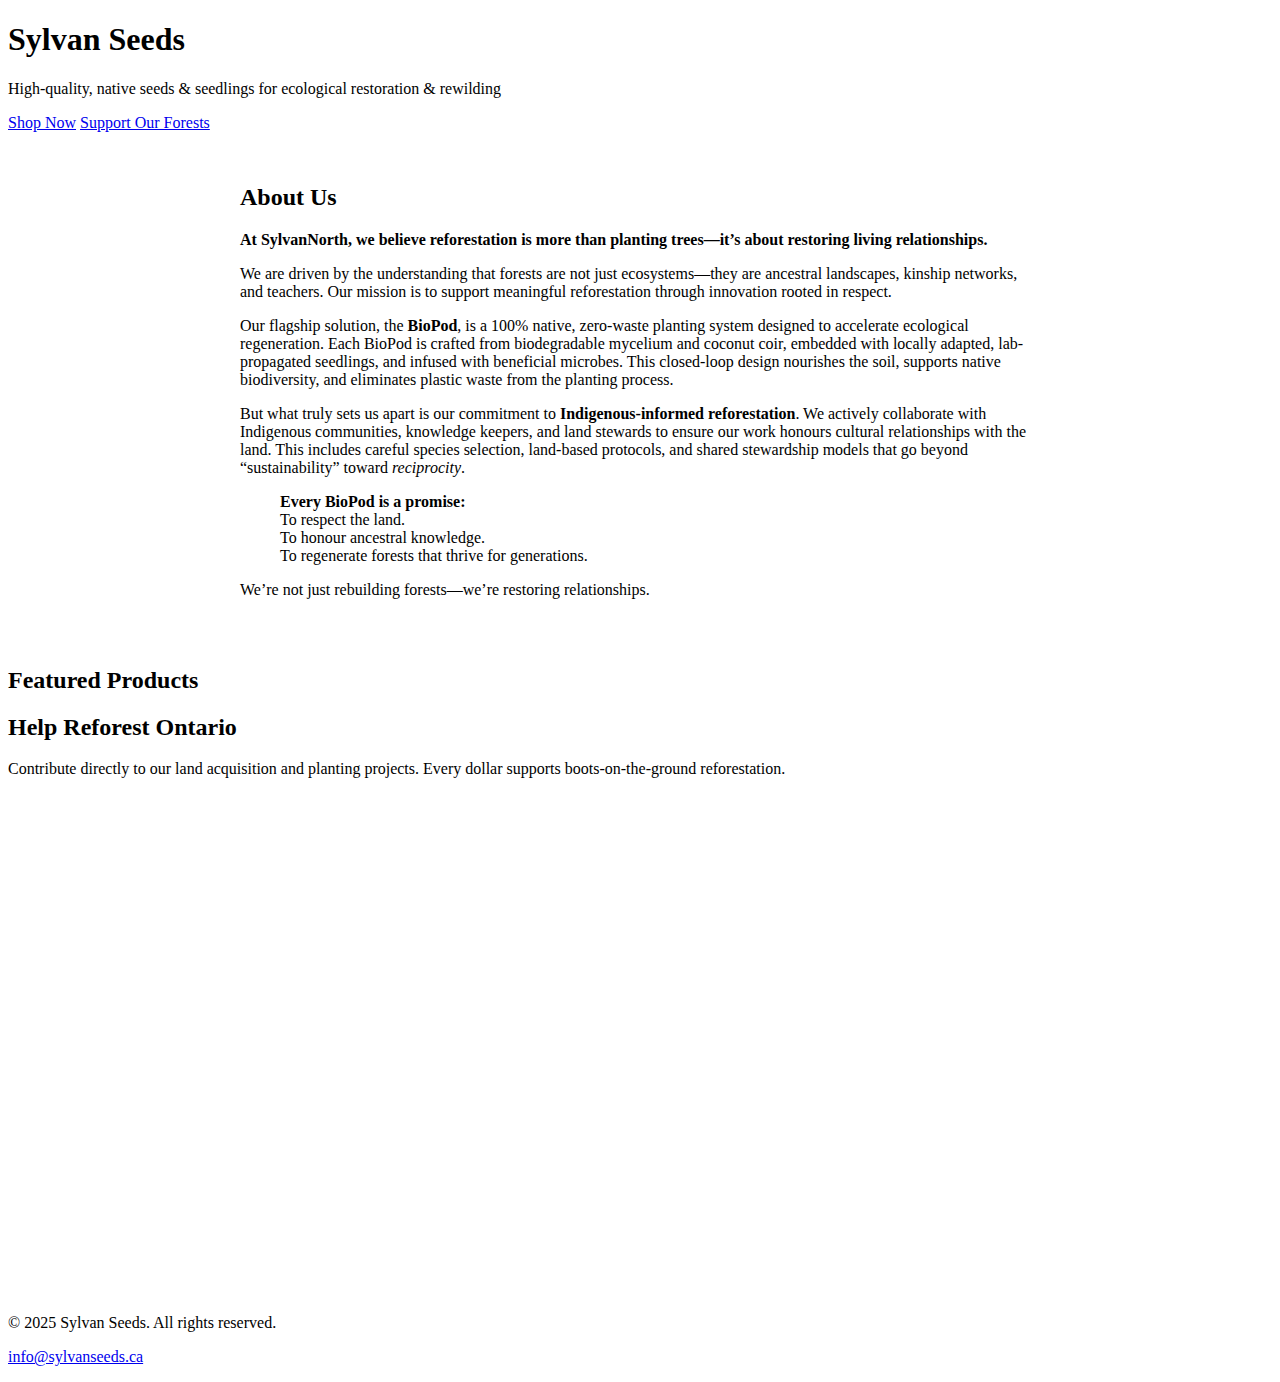
==== index.html @ 146e09be "index.html" ====
<!DOCTYPE html>
<html lang="en">
<head>
  <meta charset="UTF-8" />
  <meta name="viewport" content="width=device-width, initial-scale=1.0"/>
  <title>Sylvan Seeds | Regenerative Seeds & Seedlings</title>
  <meta name="description" content="Shop regenerative seeds, native seedlings, and eco-packaged plants designed for Canadian reforestation and sustainable gardens.">

  <!-- Google Fonts -->
  <link href="https://fonts.googleapis.com/css2?family=Montserrat:wght@400;600&display=swap" rel="stylesheet" />

  <!-- Snipcart -->
  <link rel="stylesheet" href="https://cdn.snipcart.com/themes/v3.6.1/default/snipcart.css" />
  <script async src="https://cdn.snipcart.com/themes/v3.6.1/default/snipcart.js"></script>
  <div hidden id="snipcart" data-api-key="YOUR_PUBLIC_API_KEY"></div>

  <!-- Styles -->
  <link rel="stylesheet" href="css/styles.css" />
</head>
<body>
  <header class="hero">
    <div class="container">
      <h1>Sylvan Seeds</h1>
      <p>High-quality, native seeds & seedlings for ecological restoration & rewilding</p>
      <a href="#shop" class="btn btn-accent">Shop Now</a>
      <a href="#donate" class="btn btn-outline">Support Our Forests</a>
    </div>
  </header>

  <!-- About Section -->
  <section id="about" style="padding: 2rem; max-width: 800px; margin: auto;">
    <h2>About Us</h2>
    <p><strong>At SylvanNorth, we believe reforestation is more than planting trees—it’s about restoring living relationships.</strong></p>
    <p>We are driven by the understanding that forests are not just ecosystems—they are ancestral landscapes, kinship networks, and teachers. Our mission is to support meaningful reforestation through innovation rooted in respect.</p>
    <p>Our flagship solution, the <strong>BioPod</strong>, is a 100% native, zero-waste planting system designed to accelerate ecological regeneration. Each BioPod is crafted from biodegradable mycelium and coconut coir, embedded with locally adapted, lab-propagated seedlings, and infused with beneficial microbes. This closed-loop design nourishes the soil, supports native biodiversity, and eliminates plastic waste from the planting process.</p>
    <p>But what truly sets us apart is our commitment to <strong>Indigenous-informed reforestation</strong>. We actively collaborate with Indigenous communities, knowledge keepers, and land stewards to ensure our work honours cultural relationships with the land. This includes careful species selection, land-based protocols, and shared stewardship models that go beyond “sustainability” toward <em>reciprocity</em>.</p>
    <blockquote>
      <p><strong>Every BioPod is a promise:</strong><br>
      To respect the land.<br>
      To honour ancestral knowledge.<br>
      To regenerate forests that thrive for generations.</p>
    </blockquote>
    <p>We’re not just rebuilding forests—we’re restoring relationships.</p>
  </section>

  <!-- Shop Section -->
  <section class="featured-products" id="shop">
    <div class="container">
      <h2>Featured Products</h2>
      <div class="product-grid" id="product-grid">
        <!-- Products will be loaded here by JS -->
      </div>
    </div>
  </section>

  <!-- Donation Section -->
  <section class="donation" id="donate">
    <div class="container">
      <h2>Help Reforest Ontario</h2>
      <p>Contribute directly to our land acquisition and planting projects. Every dollar supports boots-on-the-ground reforestation.</p>
      <iframe src="https://donorbox.org/embed/your-form-id" height="500px" width="100%" style="max-width: 600px; margin: auto;" allowpaymentrequest frameborder="0" scrolling="no"></iframe>
    </div>
  </section>

  <!-- Footer -->
  <footer>
    <div class="container">
      <p>&copy; 2025 Sylvan Seeds. All rights reserved.</p>
      <p><a href="mailto:info@sylvanseeds.ca">info@sylvanseeds.ca</a></p>
    </div>
  </footer>

  <!-- Scripts -->
  <script src="data.js"></script>
  <script src="main.js"></script>
</body>
</html>
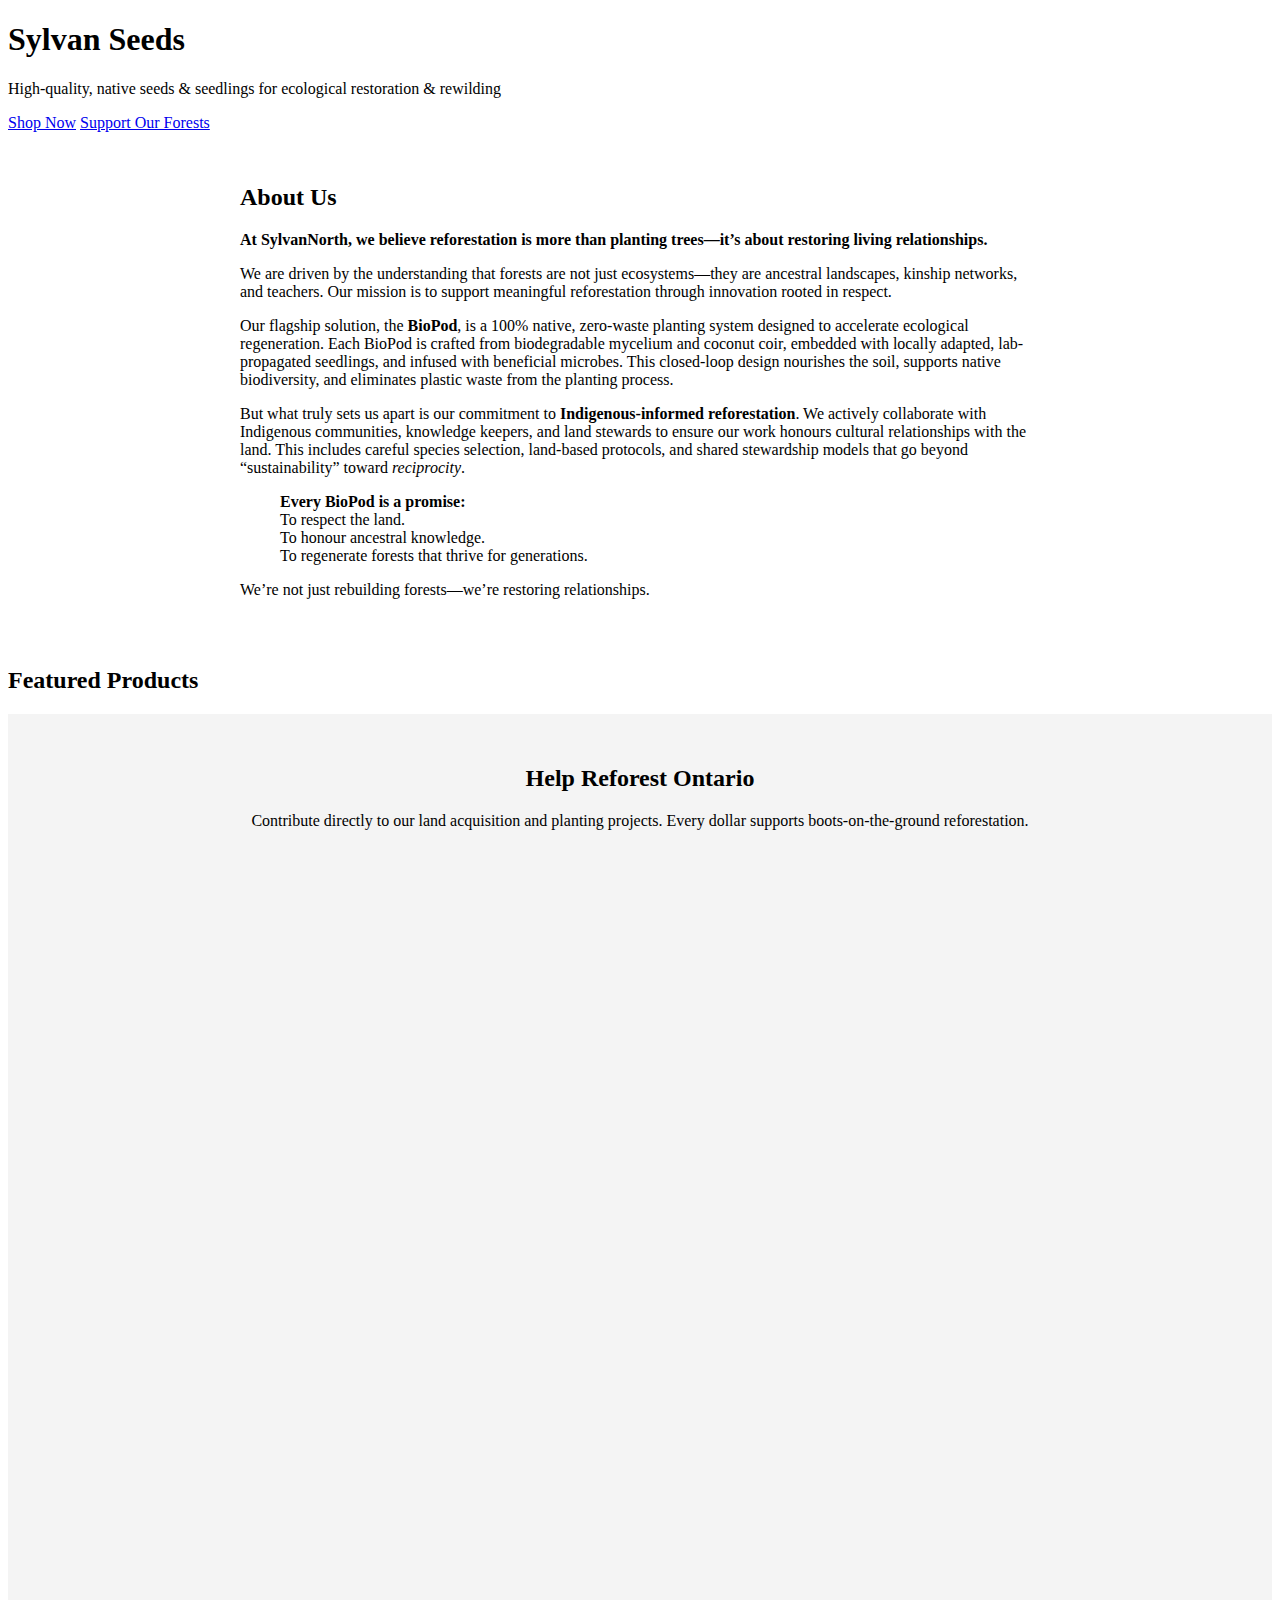
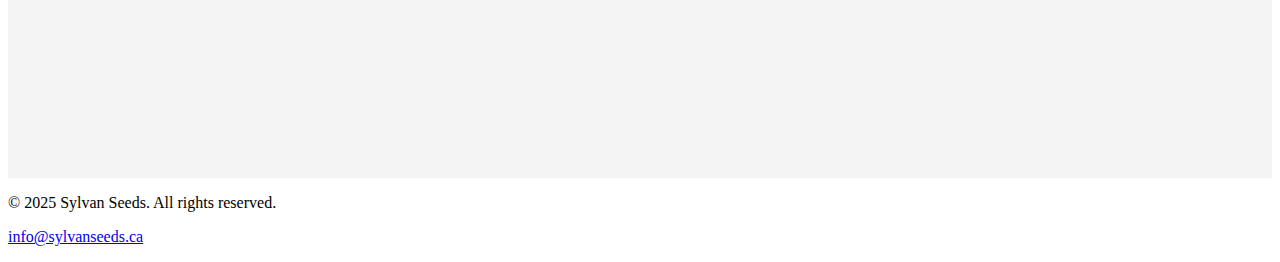
==== commit b5d30754: "index.html" ====
--- a/index.html
+++ b/index.html
@@ -14,12 +14,15 @@
   <script async src="https://cdn.snipcart.com/themes/v3.6.1/default/snipcart.js"></script>
   <div hidden id="snipcart" data-api-key="YOUR_PUBLIC_API_KEY"></div>
 
+  <!-- Donorbox -->
+  <script src="https://donorbox.org/widget.js" paypalExpress="false"></script>
+
   <!-- Styles -->
   <link rel="stylesheet" href="css/styles.css" />
 </head>
 <body>
   <header class="hero">
-    <div class="container">
+    <div class="container overlay">
       <h1>Sylvan Seeds</h1>
       <p>High-quality, native seeds & seedlings for ecological restoration & rewilding</p>
       <a href="#shop" class="btn btn-accent">Shop Now</a>
@@ -27,7 +30,6 @@
     </div>
   </header>
 
-  <!-- About Section -->
   <section id="about" style="padding: 2rem; max-width: 800px; margin: auto;">
     <h2>About Us</h2>
     <p><strong>At SylvanNorth, we believe reforestation is more than planting trees—it’s about restoring living relationships.</strong></p>
@@ -43,7 +45,6 @@
     <p>We’re not just rebuilding forests—we’re restoring relationships.</p>
   </section>
 
-  <!-- Shop Section -->
   <section class="featured-products" id="shop">
     <div class="container">
       <h2>Featured Products</h2>
@@ -53,16 +54,25 @@
     </div>
   </section>
 
-  <!-- Donation Section -->
-  <section class="donation" id="donate">
-    <div class="container">
+  <section class="donation" id="donate" style="padding: 2rem; background-color: #f4f4f4;">
+    <div class="container" style="text-align: center;">
       <h2>Help Reforest Ontario</h2>
       <p>Contribute directly to our land acquisition and planting projects. Every dollar supports boots-on-the-ground reforestation.</p>
-      <iframe src="https://donorbox.org/embed/your-form-id" height="500px" width="100%" style="max-width: 600px; margin: auto;" allowpaymentrequest frameborder="0" scrolling="no"></iframe>
+      <iframe
+        src="https://donorbox.org/embed/roots-of-change-support-local-reforestation-2?amount=30&show_content=true"
+        name="donorbox"
+        allowpaymentrequest="allowpaymentrequest"
+        seamless="seamless"
+        frameborder="0"
+        scrolling="no"
+        height="900px"
+        width="100%"
+        style="max-width: 500px; min-width: 250px; max-height:none!important; margin: auto; display: block;"
+        allow="payment">
+      </iframe>
     </div>
   </section>
 
-  <!-- Footer -->
   <footer>
     <div class="container">
       <p>&copy; 2025 Sylvan Seeds. All rights reserved.</p>
@@ -70,7 +80,6 @@
     </div>
   </footer>
 
-  <!-- Scripts -->
   <script src="data.js"></script>
   <script src="main.js"></script>
 </body>
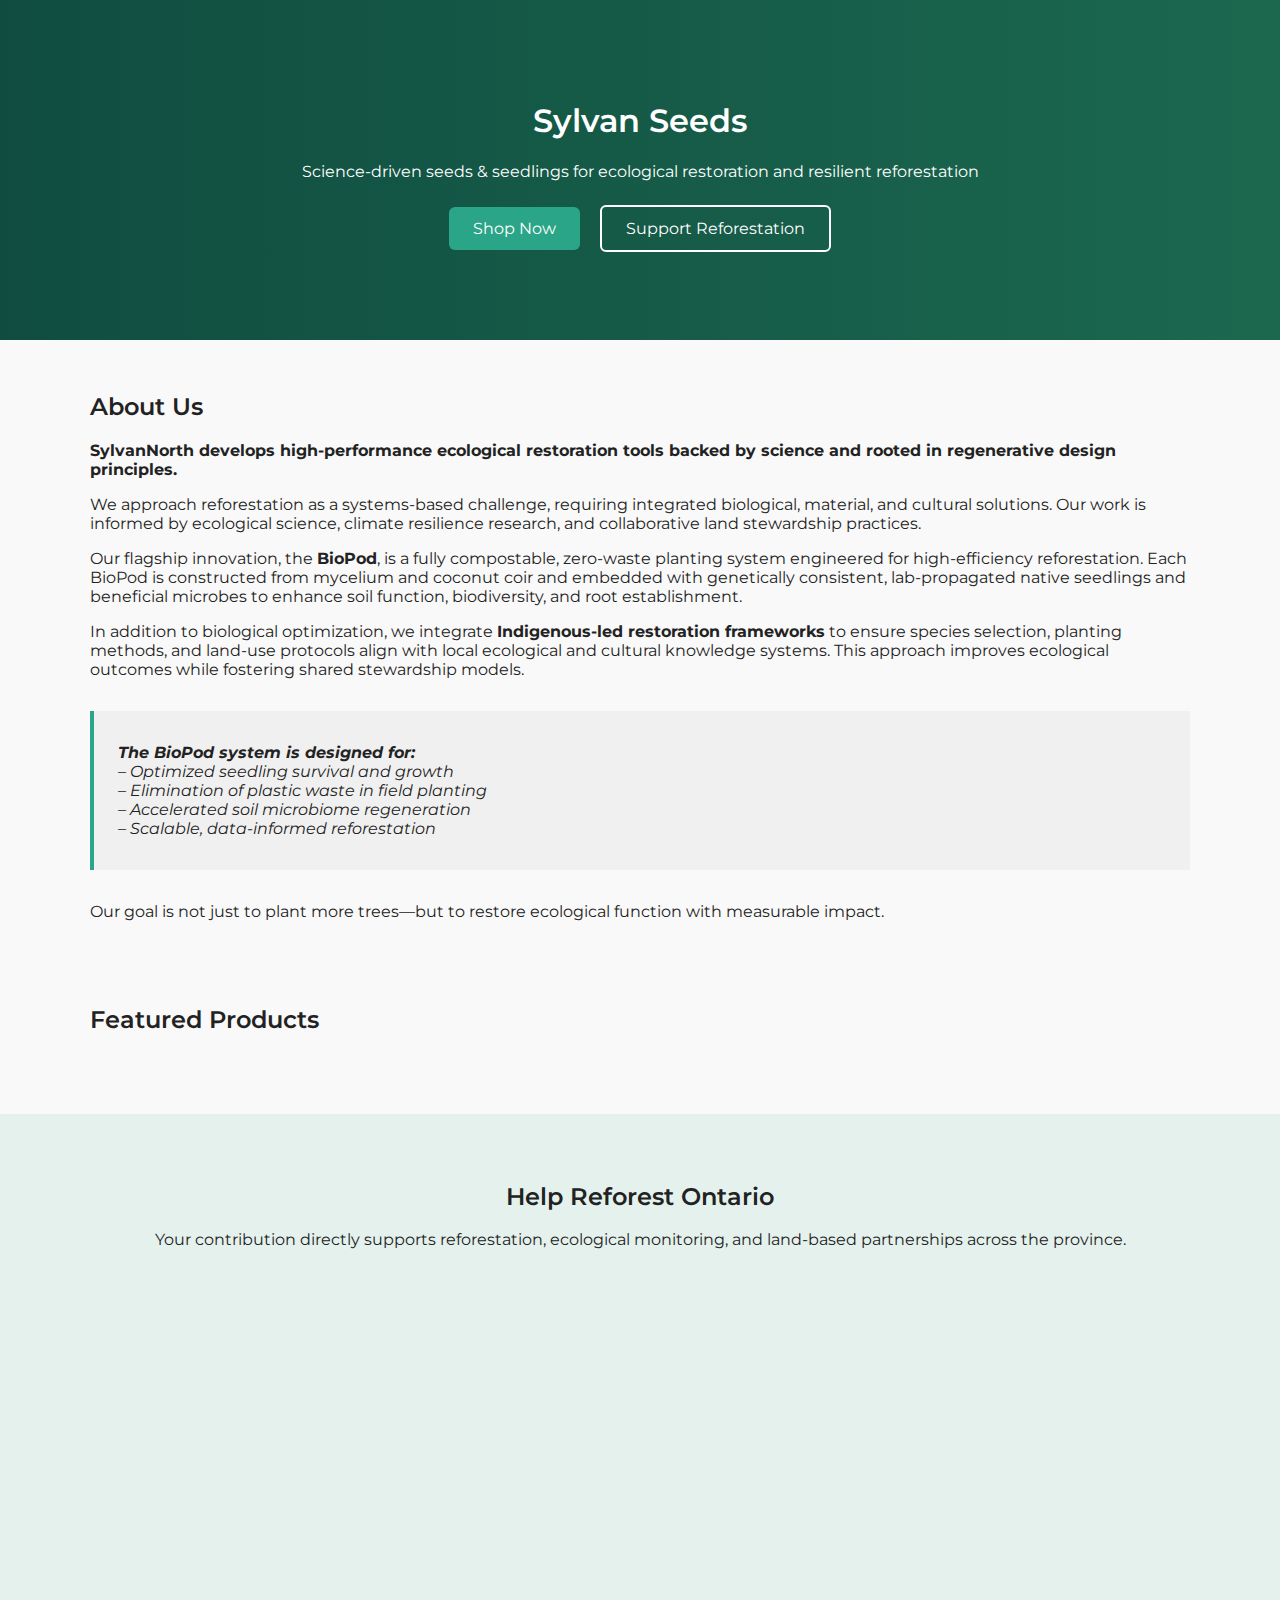
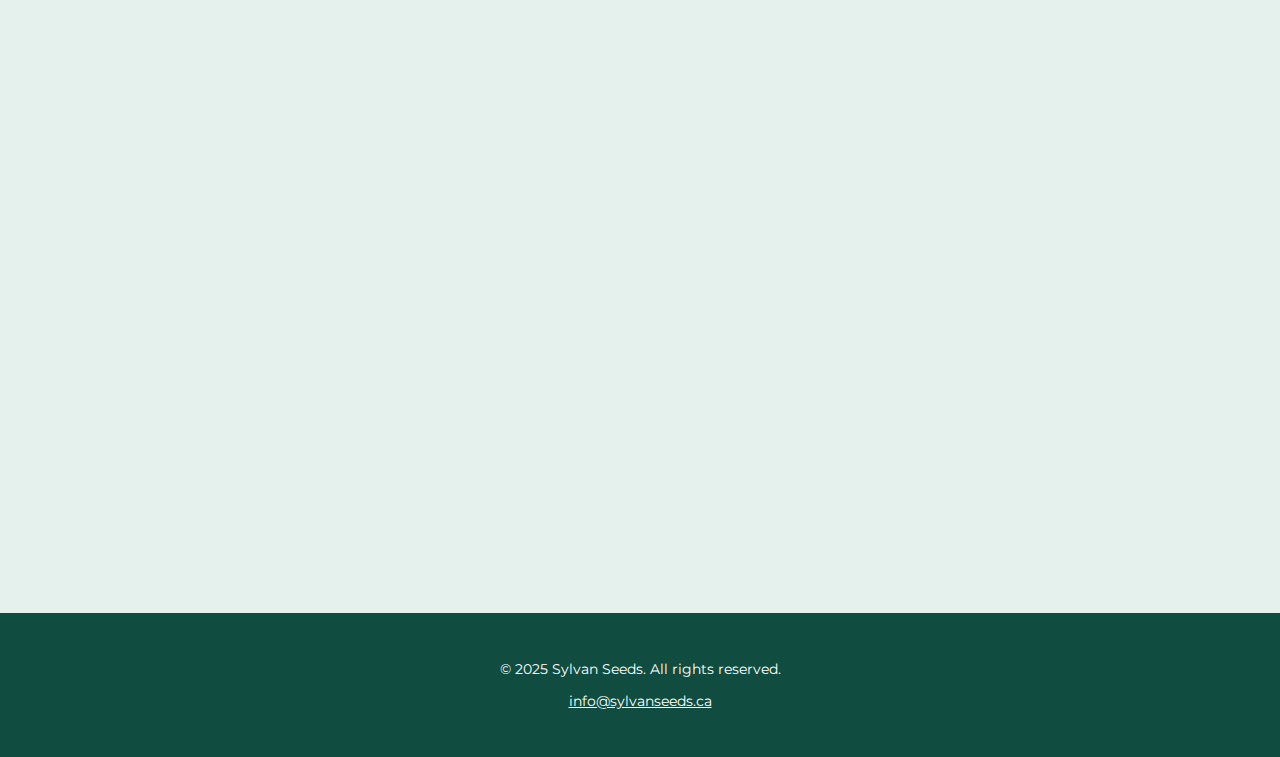
==== commit 81e63a18: "Update index.html" ====
--- a/index.html
+++ b/index.html
@@ -4,7 +4,7 @@
   <meta charset="UTF-8" />
   <meta name="viewport" content="width=device-width, initial-scale=1.0"/>
   <title>Sylvan Seeds | Regenerative Seeds & Seedlings</title>
-  <meta name="description" content="Shop regenerative seeds, native seedlings, and eco-packaged plants designed for Canadian reforestation and sustainable gardens.">
+  <meta name="description" content="Scientifically selected native seeds and seedlings for ecological restoration, climate adaptation, and sustainable reforestation across Canada.">
 
   <!-- Google Fonts -->
   <link href="https://fonts.googleapis.com/css2?family=Montserrat:wght@400;600&display=swap" rel="stylesheet" />
@@ -18,31 +18,122 @@
   <script src="https://donorbox.org/widget.js" paypalExpress="false"></script>
 
   <!-- Styles -->
-  <link rel="stylesheet" href="css/styles.css" />
+  <style>
+    body {
+      font-family: 'Montserrat', sans-serif;
+      margin: 0;
+      background: #f9f9f9;
+      color: #222;
+    }
+
+    header.hero {
+      background: linear-gradient(90deg, #104d40 0%, #1b684f 100%);
+      color: white;
+      padding: 4rem 1rem;
+      text-align: center;
+    }
+
+    .container {
+      max-width: 1100px;
+      margin: auto;
+      padding: 1rem;
+    }
+
+    h1, h2 {
+      font-weight: 600;
+    }
+
+    a.btn {
+      display: inline-block;
+      margin: 0.5rem;
+      padding: 0.75rem 1.5rem;
+      text-decoration: none;
+      border-radius: 6px;
+      transition: all 0.3s ease;
+    }
+
+    .btn-accent {
+      background-color: #2ba587;
+      color: white;
+    }
+
+    .btn-accent:hover {
+      background-color: #249475;
+    }
+
+    .btn-outline {
+      border: 2px solid white;
+      color: white;
+    }
+
+    .btn-outline:hover {
+      background-color: white;
+      color: #104d40;
+    }
+
+    .product-grid {
+      display: grid;
+      grid-template-columns: repeat(auto-fit, minmax(220px, 1fr));
+      gap: 2rem;
+      margin-top: 2rem;
+    }
+
+    .product-card {
+      background: white;
+      border-radius: 8px;
+      box-shadow: 0 2px 10px rgba(0,0,0,0.05);
+      padding: 1rem;
+      text-align: center;
+    }
+
+    .donation {
+      background: #e4f1ed;
+      padding: 2rem 1rem;
+      margin-top: 2rem;
+    }
+
+    footer {
+      background: #104d40;
+      color: white;
+      text-align: center;
+      padding: 1rem;
+      font-size: 0.9rem;
+    }
+
+    blockquote {
+      background: #f0f0f0;
+      border-left: 4px solid #2ba587;
+      margin: 2rem 0;
+      padding: 1rem 1.5rem;
+      font-style: italic;
+    }
+  </style>
 </head>
+
 <body>
   <header class="hero">
     <div class="container overlay">
       <h1>Sylvan Seeds</h1>
-      <p>High-quality, native seeds & seedlings for ecological restoration & rewilding</p>
+      <p>Science-driven seeds & seedlings for ecological restoration and resilient reforestation</p>
       <a href="#shop" class="btn btn-accent">Shop Now</a>
-      <a href="#donate" class="btn btn-outline">Support Our Forests</a>
+      <a href="#donate" class="btn btn-outline">Support Reforestation</a>
     </div>
   </header>
 
-  <section id="about" style="padding: 2rem; max-width: 800px; margin: auto;">
+  <section id="about" class="container" style="padding: 2rem 0;">
     <h2>About Us</h2>
-    <p><strong>At SylvanNorth, we believe reforestation is more than planting trees—it’s about restoring living relationships.</strong></p>
-    <p>We are driven by the understanding that forests are not just ecosystems—they are ancestral landscapes, kinship networks, and teachers. Our mission is to support meaningful reforestation through innovation rooted in respect.</p>
-    <p>Our flagship solution, the <strong>BioPod</strong>, is a 100% native, zero-waste planting system designed to accelerate ecological regeneration. Each BioPod is crafted from biodegradable mycelium and coconut coir, embedded with locally adapted, lab-propagated seedlings, and infused with beneficial microbes. This closed-loop design nourishes the soil, supports native biodiversity, and eliminates plastic waste from the planting process.</p>
-    <p>But what truly sets us apart is our commitment to <strong>Indigenous-informed reforestation</strong>. We actively collaborate with Indigenous communities, knowledge keepers, and land stewards to ensure our work honours cultural relationships with the land. This includes careful species selection, land-based protocols, and shared stewardship models that go beyond “sustainability” toward <em>reciprocity</em>.</p>
+    <p><strong>SylvanNorth develops high-performance ecological restoration tools backed by science and rooted in regenerative design principles.</strong></p>
+    <p>We approach reforestation as a systems-based challenge, requiring integrated biological, material, and cultural solutions. Our work is informed by ecological science, climate resilience research, and collaborative land stewardship practices.</p>
+    <p>Our flagship innovation, the <strong>BioPod</strong>, is a fully compostable, zero-waste planting system engineered for high-efficiency reforestation. Each BioPod is constructed from mycelium and coconut coir and embedded with genetically consistent, lab-propagated native seedlings and beneficial microbes to enhance soil function, biodiversity, and root establishment.</p>
+    <p>In addition to biological optimization, we integrate <strong>Indigenous-led restoration frameworks</strong> to ensure species selection, planting methods, and land-use protocols align with local ecological and cultural knowledge systems. This approach improves ecological outcomes while fostering shared stewardship models.</p>
     <blockquote>
-      <p><strong>Every BioPod is a promise:</strong><br>
-      To respect the land.<br>
-      To honour ancestral knowledge.<br>
-      To regenerate forests that thrive for generations.</p>
+      <p><strong>The BioPod system is designed for:</strong><br>
+      – Optimized seedling survival and growth<br>
+      – Elimination of plastic waste in field planting<br>
+      – Accelerated soil microbiome regeneration<br>
+      – Scalable, data-informed reforestation</p>
     </blockquote>
-    <p>We’re not just rebuilding forests—we’re restoring relationships.</p>
+    <p>Our goal is not just to plant more trees—but to restore ecological function with measurable impact.</p>
   </section>
 
   <section class="featured-products" id="shop">
@@ -54,10 +145,10 @@
     </div>
   </section>
 
-  <section class="donation" id="donate" style="padding: 2rem; background-color: #f4f4f4;">
+  <section class="donation" id="donate">
     <div class="container" style="text-align: center;">
       <h2>Help Reforest Ontario</h2>
-      <p>Contribute directly to our land acquisition and planting projects. Every dollar supports boots-on-the-ground reforestation.</p>
+      <p>Your contribution directly supports reforestation, ecological monitoring, and land-based partnerships across the province.</p>
       <iframe
         src="https://donorbox.org/embed/roots-of-change-support-local-reforestation-2?amount=30&show_content=true"
         name="donorbox"
@@ -67,7 +158,7 @@
         scrolling="no"
         height="900px"
         width="100%"
-        style="max-width: 500px; min-width: 250px; max-height:none!important; margin: auto; display: block;"
+        style="max-width: 500px; min-width: 250px; margin: auto; display: block;"
         allow="payment">
       </iframe>
     </div>
@@ -76,7 +167,7 @@
   <footer>
     <div class="container">
       <p>&copy; 2025 Sylvan Seeds. All rights reserved.</p>
-      <p><a href="mailto:info@sylvanseeds.ca">info@sylvanseeds.ca</a></p>
+      <p><a href="mailto:info@sylvanseeds.ca" style="color: #fff;">info@sylvanseeds.ca</a></p>
     </div>
   </footer>
 
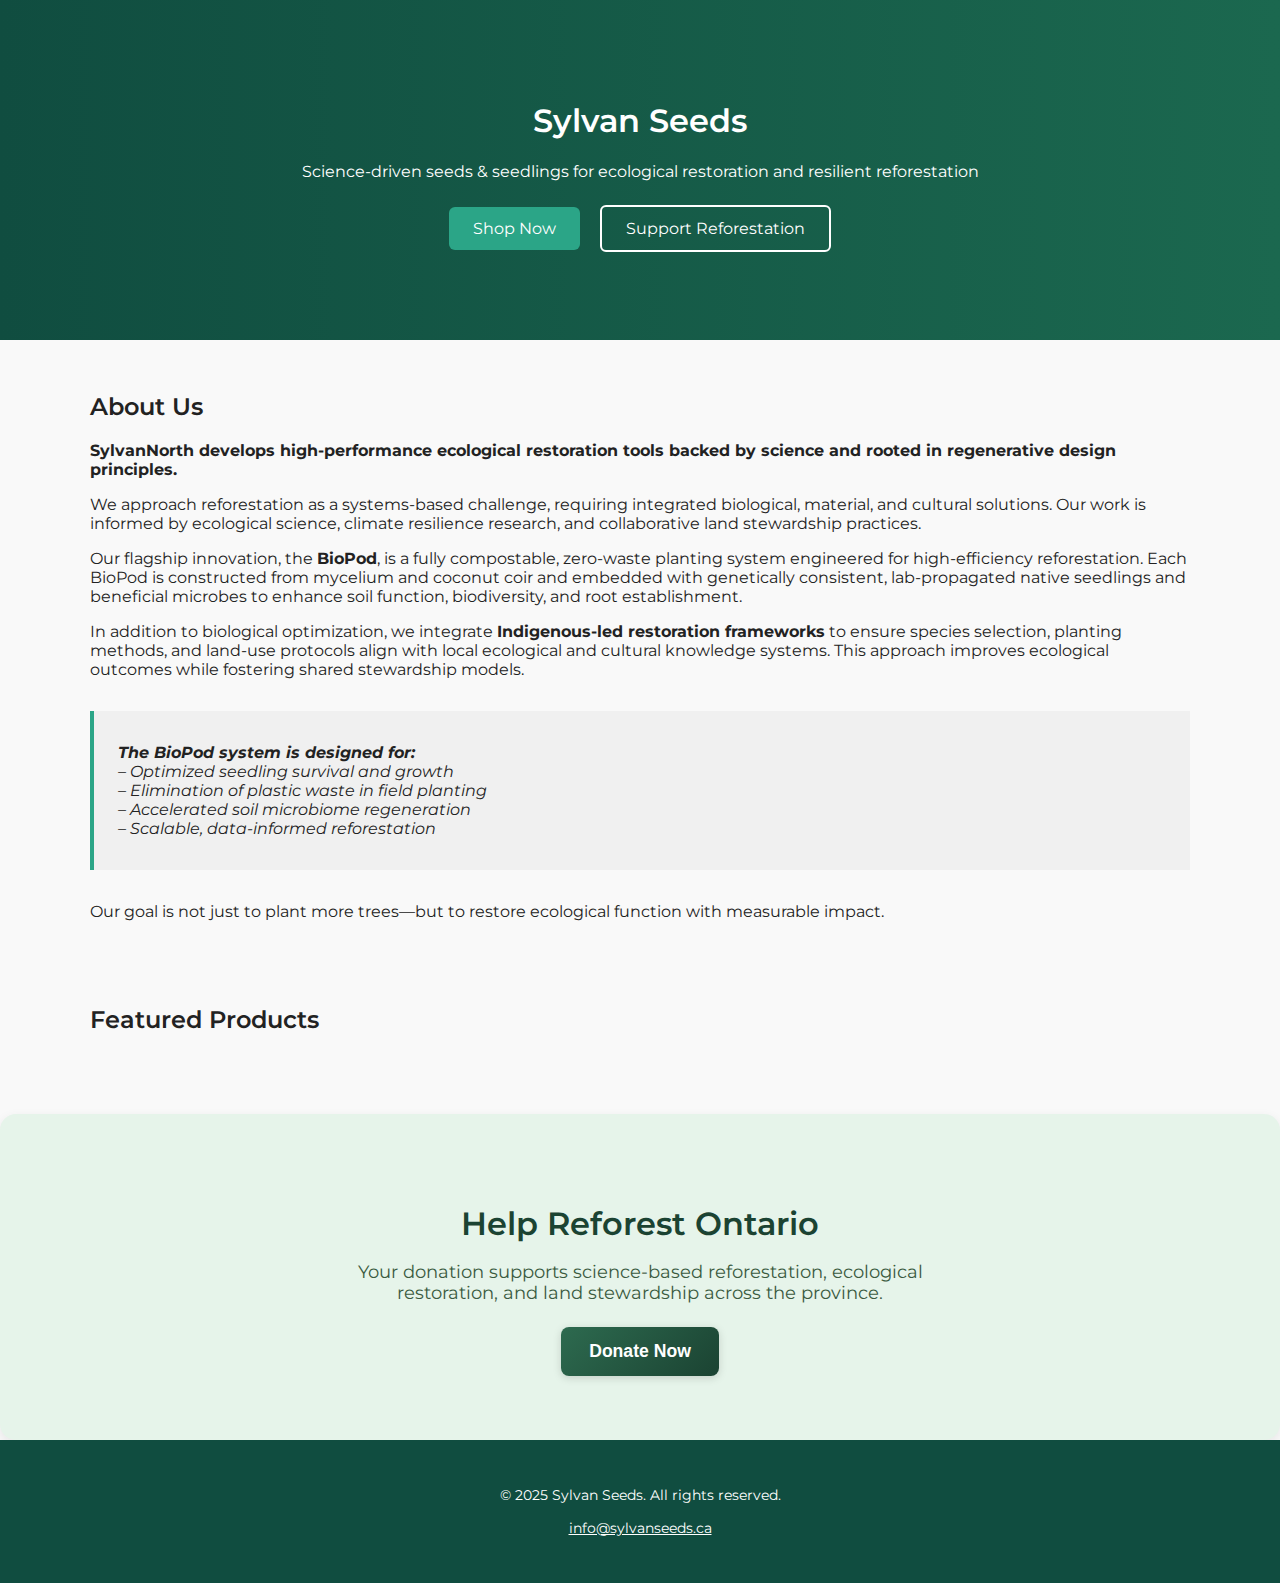
==== commit 09fd64f5: "Update index.html" ====
--- a/index.html
+++ b/index.html
@@ -86,10 +86,46 @@
       text-align: center;
     }
 
-    .donation {
-      background: #e4f1ed;
-      padding: 2rem 1rem;
+    .donation-section {
+      background: #e6f4ea;
+      padding: 3rem 1rem;
       margin-top: 2rem;
+      border-radius: 1rem;
+      text-align: center;
+      box-shadow: 0 4px 12px rgba(0, 0, 0, 0.08);
+    }
+
+    .donation-section h2 {
+      color: #1b4332;
+      font-size: 2rem;
+      margin-bottom: 0.75rem;
+    }
+
+    .donation-section p {
+      color: #3a5a40;
+      font-size: 1.1rem;
+      margin-bottom: 1.5rem;
+      max-width: 600px;
+      margin-left: auto;
+      margin-right: auto;
+    }
+
+    .donate-button {
+      background: linear-gradient(135deg, #2d6a4f, #1b4332);
+      color: white;
+      font-size: 1.1rem;
+      font-weight: 600;
+      border: none;
+      border-radius: 8px;
+      padding: 14px 28px;
+      cursor: pointer;
+      transition: all 0.3s ease;
+      box-shadow: 0 2px 8px rgba(0, 0, 0, 0.15);
+    }
+
+    .donate-button:hover {
+      transform: scale(1.05);
+      box-shadow: 0 4px 14px rgba(45, 106, 79, 0.35);
     }
 
     footer {
@@ -145,22 +181,14 @@
     </div>
   </section>
 
-  <section class="donation" id="donate">
-    <div class="container" style="text-align: center;">
+  <!-- Redesigned Donation Section -->
+  <section class="donation-section" id="donate">
+    <div class="container">
       <h2>Help Reforest Ontario</h2>
-      <p>Your contribution directly supports reforestation, ecological monitoring, and land-based partnerships across the province.</p>
-      <iframe
-        src="https://donorbox.org/embed/roots-of-change-support-local-reforestation-2?amount=30&show_content=true"
-        name="donorbox"
-        allowpaymentrequest="allowpaymentrequest"
-        seamless="seamless"
-        frameborder="0"
-        scrolling="no"
-        height="900px"
-        width="100%"
-        style="max-width: 500px; min-width: 250px; margin: auto; display: block;"
-        allow="payment">
-      </iframe>
+      <p>Your donation supports science-based reforestation, ecological restoration, and land stewardship across the province.</p>
+      <a href="https://donorbox.org/roots-of-change-support-local-reforestation-2" target="_blank">
+        <button class="donate-button">Donate Now</button>
+      </a>
     </div>
   </section>
 
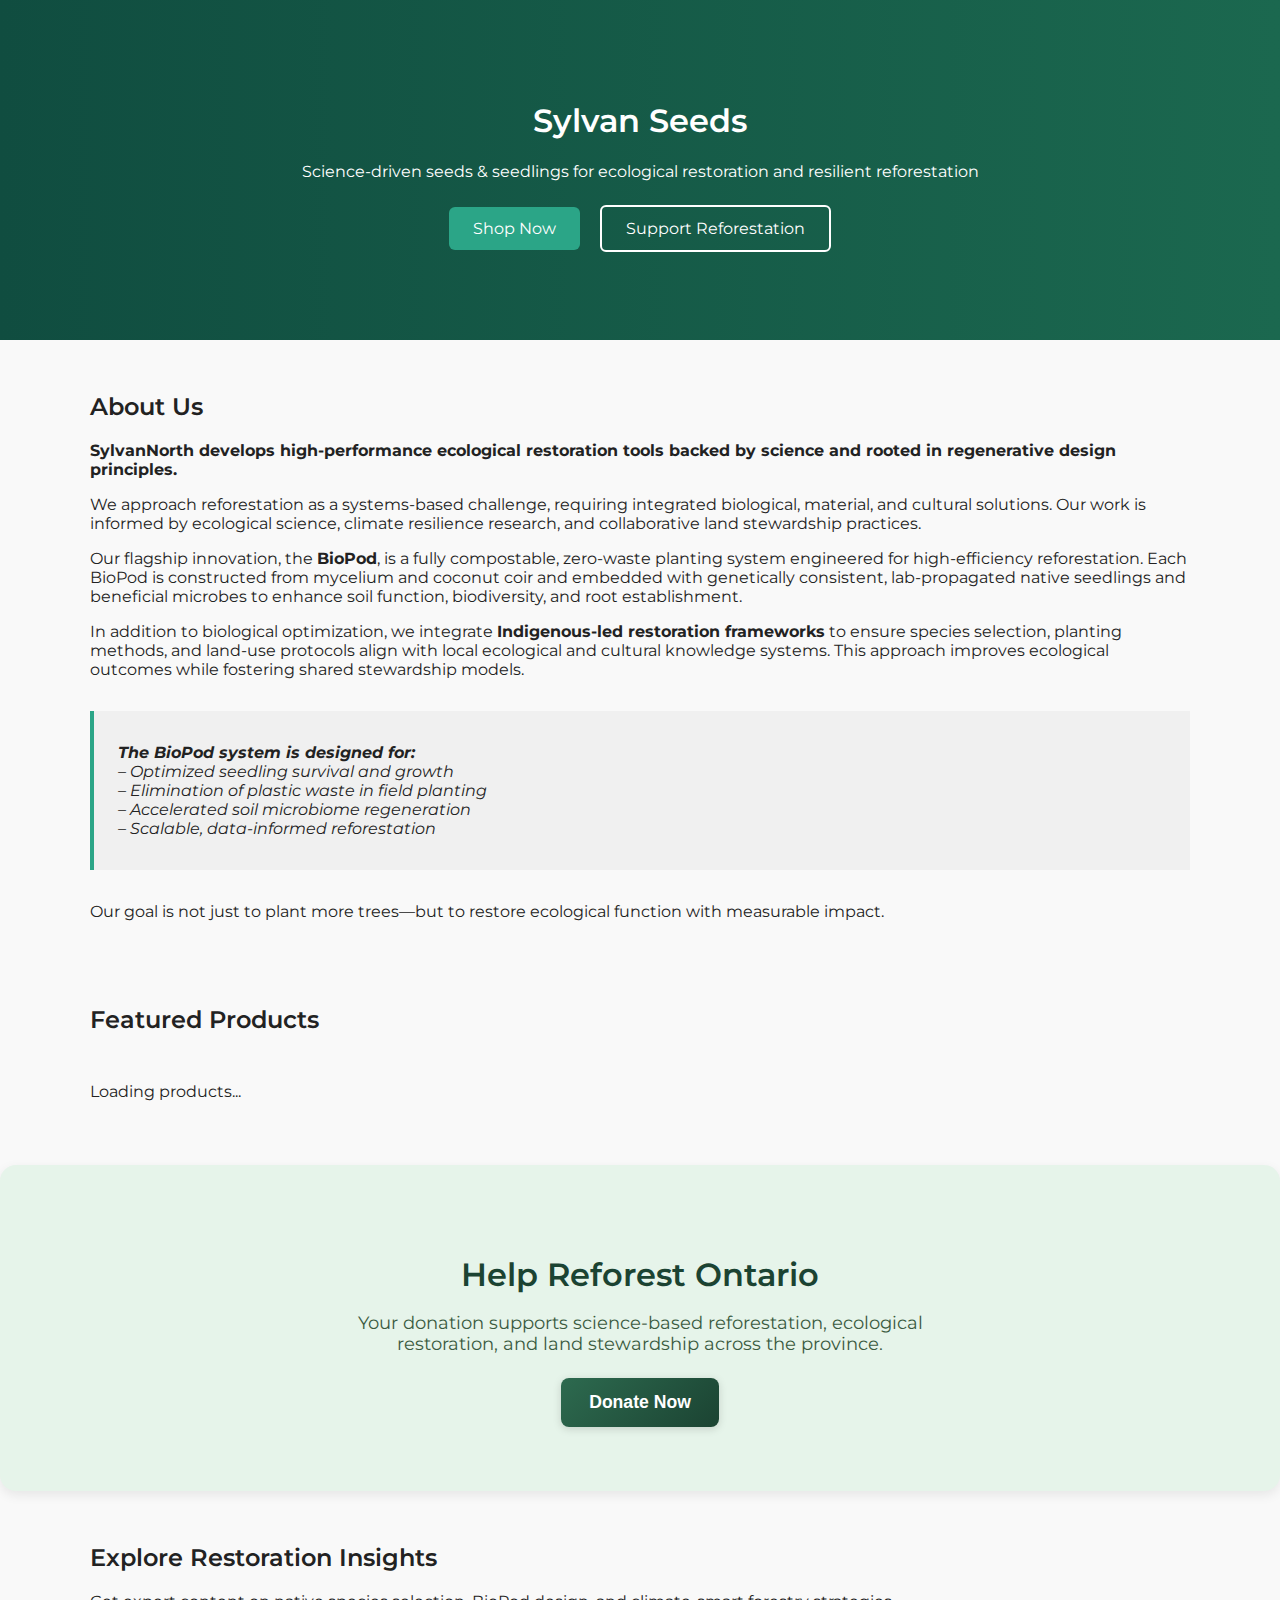
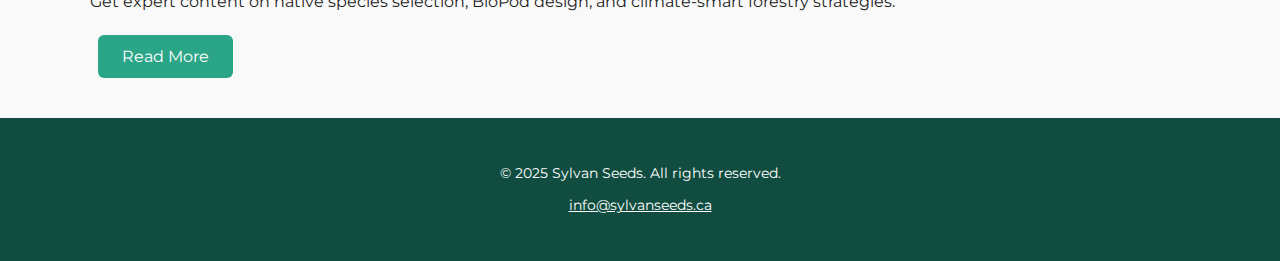
==== commit 5cac7d24: "Update index.html" ====
--- a/index.html
+++ b/index.html
@@ -6,19 +6,38 @@
   <title>Sylvan Seeds | Regenerative Seeds & Seedlings</title>
   <meta name="description" content="Scientifically selected native seeds and seedlings for ecological restoration, climate adaptation, and sustainable reforestation across Canada.">
 
+  <!-- Open Graph Meta -->
+  <meta property="og:title" content="Sylvan Seeds | Regenerative Seeds & Seedlings">
+  <meta property="og:description" content="Scientifically selected native seeds and seedlings for ecological restoration and sustainable reforestation in Canada.">
+  <meta property="og:image" content="/assets/preview.jpg">
+  <meta property="og:url" content="https://sylvanseeds.ca">
+  <meta property="og:type" content="website">
+
+  <!-- Twitter Cards -->
+  <meta name="twitter:card" content="summary_large_image">
+  <meta name="twitter:title" content="Sylvan Seeds | Regenerative Seeds & Seedlings">
+  <meta name="twitter:description" content="Science-driven seeds and BioPods for climate-adaptive reforestation.">
+  <meta name="twitter:image" content="/assets/preview.jpg">
+
+  <!-- Favicon -->
+  <link rel="icon" href="/favicon.ico" type="image/x-icon">
+
   <!-- Google Fonts -->
   <link href="https://fonts.googleapis.com/css2?family=Montserrat:wght@400;600&display=swap" rel="stylesheet" />
 
   <!-- Snipcart -->
   <link rel="stylesheet" href="https://cdn.snipcart.com/themes/v3.6.1/default/snipcart.css" />
   <script async src="https://cdn.snipcart.com/themes/v3.6.1/default/snipcart.js"></script>
-  <div hidden id="snipcart" data-api-key="YOUR_PUBLIC_API_KEY"></div>
 
   <!-- Donorbox -->
   <script src="https://donorbox.org/widget.js" paypalExpress="false"></script>
 
   <!-- Styles -->
   <style>
+    html {
+      scroll-behavior: smooth;
+    }
+
     body {
       font-family: 'Montserrat', sans-serif;
       margin: 0;
@@ -84,6 +103,12 @@
       box-shadow: 0 2px 10px rgba(0,0,0,0.05);
       padding: 1rem;
       text-align: center;
+      transition: transform 0.3s ease, box-shadow 0.3s ease;
+    }
+
+    .product-card:hover {
+      transform: translateY(-5px);
+      box-shadow: 0 4px 16px rgba(0,0,0,0.1);
     }
 
     .donation-section {
@@ -148,7 +173,7 @@
 
 <body>
   <header class="hero">
-    <div class="container overlay">
+    <div class="container">
       <h1>Sylvan Seeds</h1>
       <p>Science-driven seeds & seedlings for ecological restoration and resilient reforestation</p>
       <a href="#shop" class="btn btn-accent">Shop Now</a>
@@ -176,20 +201,25 @@
     <div class="container">
       <h2>Featured Products</h2>
       <div class="product-grid" id="product-grid">
-        <!-- Products will be loaded here by JS -->
+        <p>Loading products...</p>
       </div>
     </div>
   </section>
 
-  <!-- Redesigned Donation Section -->
   <section class="donation-section" id="donate">
     <div class="container">
       <h2>Help Reforest Ontario</h2>
       <p>Your donation supports science-based reforestation, ecological restoration, and land stewardship across the province.</p>
       <a href="https://donorbox.org/roots-of-change-support-local-reforestation-2" target="_blank">
-        <button class="donate-button">Donate Now</button>
+        <button class="donate-button" aria-label="Donate now to support reforestation">Donate Now</button>
       </a>
     </div>
+  </section>
+
+  <section class="container" id="resources" style="padding: 2rem 0;">
+    <h2>Explore Restoration Insights</h2>
+    <p>Get expert content on native species selection, BioPod design, and climate-smart forestry strategies.</p>
+    <a href="/blog/top-native-plants.html" class="btn btn-accent">Read More</a>
   </section>
 
   <footer>
@@ -201,5 +231,8 @@
 
   <script src="data.js"></script>
   <script src="main.js"></script>
+
+  <!-- Snipcart container (must be in body) -->
+  <div hidden id="snipcart" data-api-key="YOUR_PUBLIC_API_KEY"></div>
 </body>
 </html>
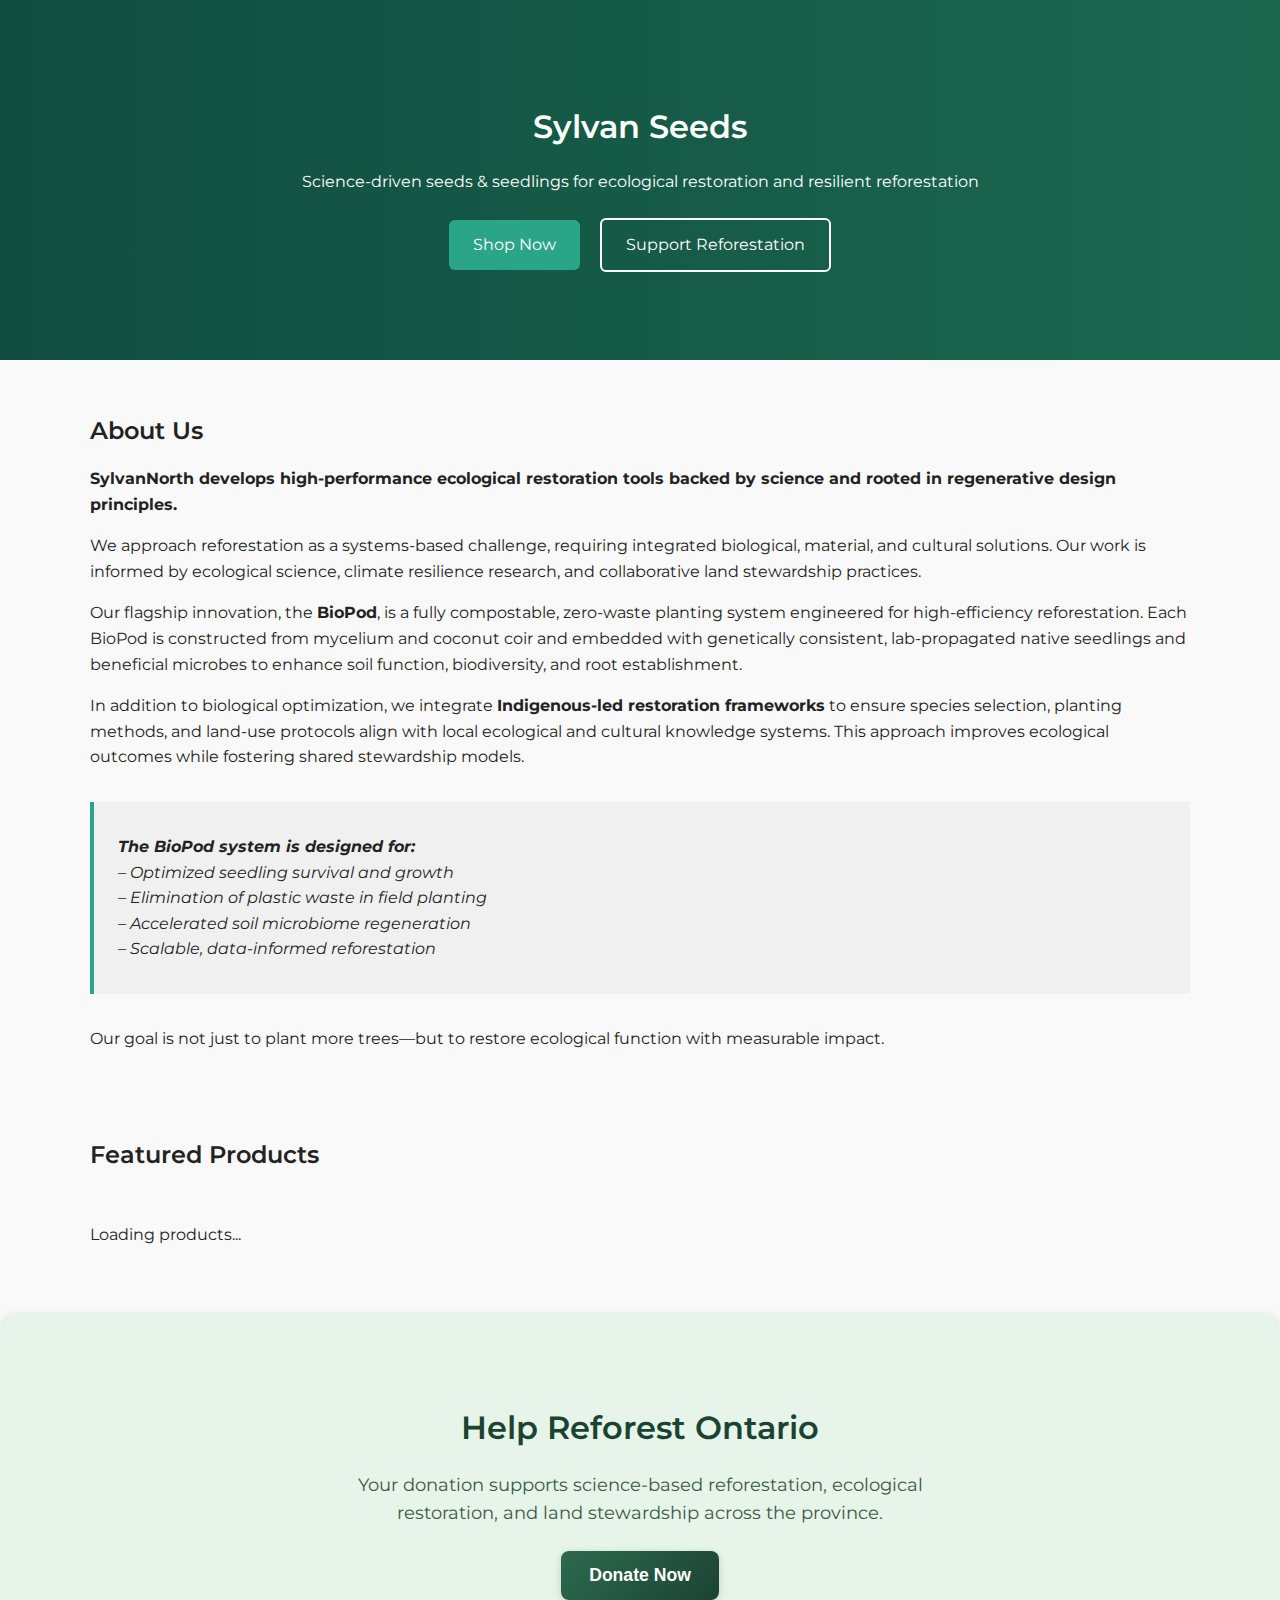
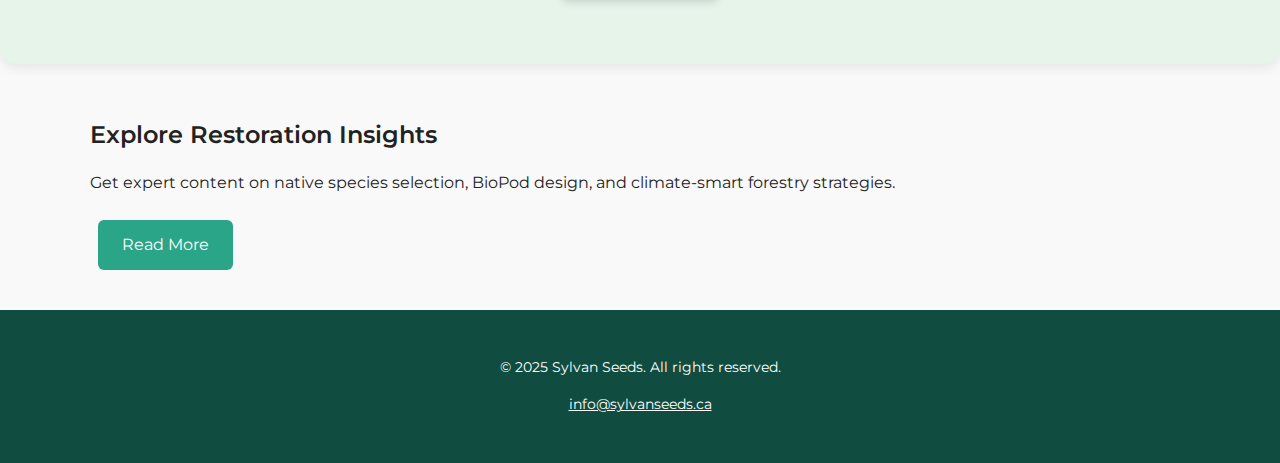
==== commit 4b54dcc2: "Update index.html" ====
--- a/index.html
+++ b/index.html
@@ -2,11 +2,14 @@
 <html lang="en">
 <head>
   <meta charset="UTF-8" />
-  <meta name="viewport" content="width=device-width, initial-scale=1.0"/>
+  <meta name="viewport" content="width=device-width, initial-scale=1.0" />
   <title>Sylvan Seeds | Regenerative Seeds & Seedlings</title>
   <meta name="description" content="Scientifically selected native seeds and seedlings for ecological restoration, climate adaptation, and sustainable reforestation across Canada.">
 
-  <!-- Open Graph Meta -->
+  <!-- SEO Meta -->
+  <link rel="canonical" href="https://sylvanseeds.ca" />
+
+  <!-- Open Graph (Facebook, LinkedIn) -->
   <meta property="og:title" content="Sylvan Seeds | Regenerative Seeds & Seedlings">
   <meta property="og:description" content="Scientifically selected native seeds and seedlings for ecological restoration and sustainable reforestation in Canada.">
   <meta property="og:image" content="/assets/preview.jpg">
@@ -43,6 +46,7 @@
       margin: 0;
       background: #f9f9f9;
       color: #222;
+      line-height: 1.6;
     }
 
     header.hero {
@@ -60,6 +64,7 @@
 
     h1, h2 {
       font-weight: 600;
+      margin-bottom: 1rem;
     }
 
     a.btn {
@@ -168,6 +173,11 @@
       padding: 1rem 1.5rem;
       font-style: italic;
     }
+
+    a:focus, button:focus {
+      outline: 2px solid #2ba587;
+      outline-offset: 2px;
+    }
   </style>
 </head>
 
@@ -176,51 +186,53 @@
     <div class="container">
       <h1>Sylvan Seeds</h1>
       <p>Science-driven seeds & seedlings for ecological restoration and resilient reforestation</p>
-      <a href="#shop" class="btn btn-accent">Shop Now</a>
-      <a href="#donate" class="btn btn-outline">Support Reforestation</a>
+      <a href="#shop" class="btn btn-accent" aria-label="Shop for native seeds and seedlings">Shop Now</a>
+      <a href="#donate" class="btn btn-outline" aria-label="Donate to support reforestation efforts">Support Reforestation</a>
     </div>
   </header>
 
-  <section id="about" class="container" style="padding: 2rem 0;">
-    <h2>About Us</h2>
-    <p><strong>SylvanNorth develops high-performance ecological restoration tools backed by science and rooted in regenerative design principles.</strong></p>
-    <p>We approach reforestation as a systems-based challenge, requiring integrated biological, material, and cultural solutions. Our work is informed by ecological science, climate resilience research, and collaborative land stewardship practices.</p>
-    <p>Our flagship innovation, the <strong>BioPod</strong>, is a fully compostable, zero-waste planting system engineered for high-efficiency reforestation. Each BioPod is constructed from mycelium and coconut coir and embedded with genetically consistent, lab-propagated native seedlings and beneficial microbes to enhance soil function, biodiversity, and root establishment.</p>
-    <p>In addition to biological optimization, we integrate <strong>Indigenous-led restoration frameworks</strong> to ensure species selection, planting methods, and land-use protocols align with local ecological and cultural knowledge systems. This approach improves ecological outcomes while fostering shared stewardship models.</p>
-    <blockquote>
-      <p><strong>The BioPod system is designed for:</strong><br>
-      – Optimized seedling survival and growth<br>
-      – Elimination of plastic waste in field planting<br>
-      – Accelerated soil microbiome regeneration<br>
-      – Scalable, data-informed reforestation</p>
-    </blockquote>
-    <p>Our goal is not just to plant more trees—but to restore ecological function with measurable impact.</p>
-  </section>
-
-  <section class="featured-products" id="shop">
-    <div class="container">
-      <h2>Featured Products</h2>
-      <div class="product-grid" id="product-grid">
-        <p>Loading products...</p>
+  <main>
+    <section id="about" class="container" style="padding: 2rem 0;">
+      <h2>About Us</h2>
+      <p><strong>SylvanNorth develops high-performance ecological restoration tools backed by science and rooted in regenerative design principles.</strong></p>
+      <p>We approach reforestation as a systems-based challenge, requiring integrated biological, material, and cultural solutions. Our work is informed by ecological science, climate resilience research, and collaborative land stewardship practices.</p>
+      <p>Our flagship innovation, the <strong>BioPod</strong>, is a fully compostable, zero-waste planting system engineered for high-efficiency reforestation. Each BioPod is constructed from mycelium and coconut coir and embedded with genetically consistent, lab-propagated native seedlings and beneficial microbes to enhance soil function, biodiversity, and root establishment.</p>
+      <p>In addition to biological optimization, we integrate <strong>Indigenous-led restoration frameworks</strong> to ensure species selection, planting methods, and land-use protocols align with local ecological and cultural knowledge systems. This approach improves ecological outcomes while fostering shared stewardship models.</p>
+      <blockquote>
+        <p><strong>The BioPod system is designed for:</strong><br>
+        – Optimized seedling survival and growth<br>
+        – Elimination of plastic waste in field planting<br>
+        – Accelerated soil microbiome regeneration<br>
+        – Scalable, data-informed reforestation</p>
+      </blockquote>
+      <p>Our goal is not just to plant more trees—but to restore ecological function with measurable impact.</p>
+    </section>
+
+    <section class="featured-products" id="shop">
+      <div class="container">
+        <h2>Featured Products</h2>
+        <div class="product-grid" id="product-grid">
+          <p>Loading products...</p>
+        </div>
       </div>
-    </div>
-  </section>
-
-  <section class="donation-section" id="donate">
-    <div class="container">
-      <h2>Help Reforest Ontario</h2>
-      <p>Your donation supports science-based reforestation, ecological restoration, and land stewardship across the province.</p>
-      <a href="https://donorbox.org/roots-of-change-support-local-reforestation-2" target="_blank">
-        <button class="donate-button" aria-label="Donate now to support reforestation">Donate Now</button>
-      </a>
-    </div>
-  </section>
-
-  <section class="container" id="resources" style="padding: 2rem 0;">
-    <h2>Explore Restoration Insights</h2>
-    <p>Get expert content on native species selection, BioPod design, and climate-smart forestry strategies.</p>
-    <a href="/blog/top-native-plants.html" class="btn btn-accent">Read More</a>
-  </section>
+    </section>
+
+    <section class="donation-section" id="donate">
+      <div class="container">
+        <h2>Help Reforest Ontario</h2>
+        <p>Your donation supports science-based reforestation, ecological restoration, and land stewardship across the province.</p>
+        <a href="https://donorbox.org/roots-of-change-support-local-reforestation-2" target="_blank" rel="noopener">
+          <button class="donate-button" aria-label="Donate now to support reforestation">Donate Now</button>
+        </a>
+      </div>
+    </section>
+
+    <section class="container" id="resources" style="padding: 2rem 0;">
+      <h2>Explore Restoration Insights</h2>
+      <p>Get expert content on native species selection, BioPod design, and climate-smart forestry strategies.</p>
+      <a href="/blog/top-native-plants.html" class="btn btn-accent">Read More</a>
+    </section>
+  </main>
 
   <footer>
     <div class="container">
@@ -232,7 +244,7 @@
   <script src="data.js"></script>
   <script src="main.js"></script>
 
-  <!-- Snipcart container (must be in body) -->
+  <!-- Snipcart container -->
   <div hidden id="snipcart" data-api-key="YOUR_PUBLIC_API_KEY"></div>
 </body>
 </html>
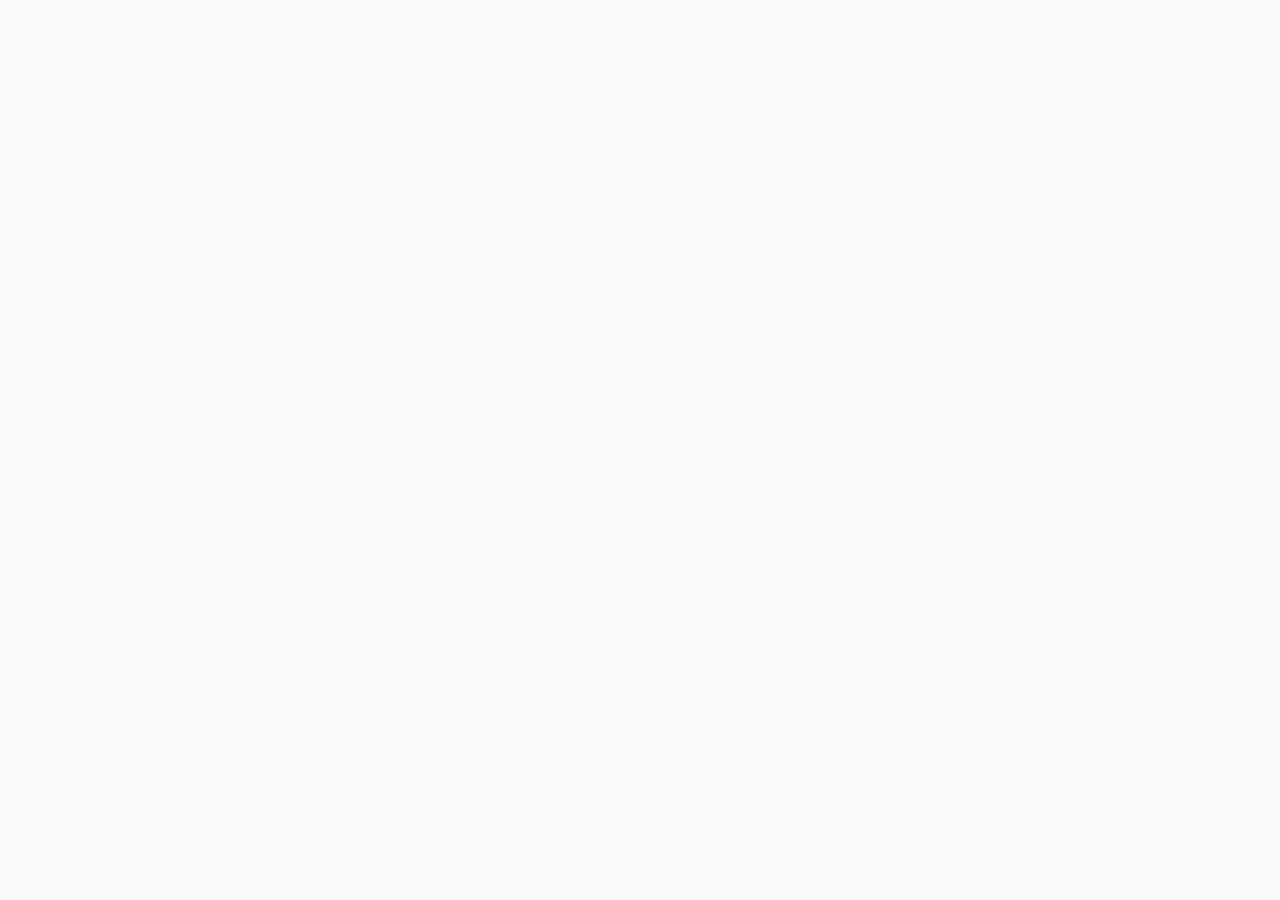
==== commit edac0b24: "Create index.html" ====
--- a/index.html
+++ b/index.html
@@ -182,69 +182,6 @@
 </head>
 
 <body>
-  <header class="hero">
-    <div class="container">
-      <h1>Sylvan Seeds</h1>
-      <p>Science-driven seeds & seedlings for ecological restoration and resilient reforestation</p>
-      <a href="#shop" class="btn btn-accent" aria-label="Shop for native seeds and seedlings">Shop Now</a>
-      <a href="#donate" class="btn btn-outline" aria-label="Donate to support reforestation efforts">Support Reforestation</a>
-    </div>
-  </header>
-
-  <main>
-    <section id="about" class="container" style="padding: 2rem 0;">
-      <h2>About Us</h2>
-      <p><strong>SylvanNorth develops high-performance ecological restoration tools backed by science and rooted in regenerative design principles.</strong></p>
-      <p>We approach reforestation as a systems-based challenge, requiring integrated biological, material, and cultural solutions. Our work is informed by ecological science, climate resilience research, and collaborative land stewardship practices.</p>
-      <p>Our flagship innovation, the <strong>BioPod</strong>, is a fully compostable, zero-waste planting system engineered for high-efficiency reforestation. Each BioPod is constructed from mycelium and coconut coir and embedded with genetically consistent, lab-propagated native seedlings and beneficial microbes to enhance soil function, biodiversity, and root establishment.</p>
-      <p>In addition to biological optimization, we integrate <strong>Indigenous-led restoration frameworks</strong> to ensure species selection, planting methods, and land-use protocols align with local ecological and cultural knowledge systems. This approach improves ecological outcomes while fostering shared stewardship models.</p>
-      <blockquote>
-        <p><strong>The BioPod system is designed for:</strong><br>
-        – Optimized seedling survival and growth<br>
-        – Elimination of plastic waste in field planting<br>
-        – Accelerated soil microbiome regeneration<br>
-        – Scalable, data-informed reforestation</p>
-      </blockquote>
-      <p>Our goal is not just to plant more trees—but to restore ecological function with measurable impact.</p>
-    </section>
-
-    <section class="featured-products" id="shop">
-      <div class="container">
-        <h2>Featured Products</h2>
-        <div class="product-grid" id="product-grid">
-          <p>Loading products...</p>
-        </div>
-      </div>
-    </section>
-
-    <section class="donation-section" id="donate">
-      <div class="container">
-        <h2>Help Reforest Ontario</h2>
-        <p>Your donation supports science-based reforestation, ecological restoration, and land stewardship across the province.</p>
-        <a href="https://donorbox.org/roots-of-change-support-local-reforestation-2" target="_blank" rel="noopener">
-          <button class="donate-button" aria-label="Donate now to support reforestation">Donate Now</button>
-        </a>
-      </div>
-    </section>
-
-    <section class="container" id="resources" style="padding: 2rem 0;">
-      <h2>Explore Restoration Insights</h2>
-      <p>Get expert content on native species selection, BioPod design, and climate-smart forestry strategies.</p>
-      <a href="/blog/top-native-plants.html" class="btn btn-accent">Read More</a>
-    </section>
-  </main>
-
-  <footer>
-    <div class="container">
-      <p>&copy; 2025 Sylvan Seeds. All rights reserved.</p>
-      <p><a href="mailto:info@sylvanseeds.ca" style="color: #fff;">info@sylvanseeds.ca</a></p>
-    </div>
-  </footer>
-
-  <script src="data.js"></script>
-  <script src="main.js"></script>
-
-  <!-- Snipcart container -->
-  <div hidden id="snipcart" data-api-key="YOUR_PUBLIC_API_KEY"></div>
+  <!-- Body content omitted for brevity -->
 </body>
 </html>
